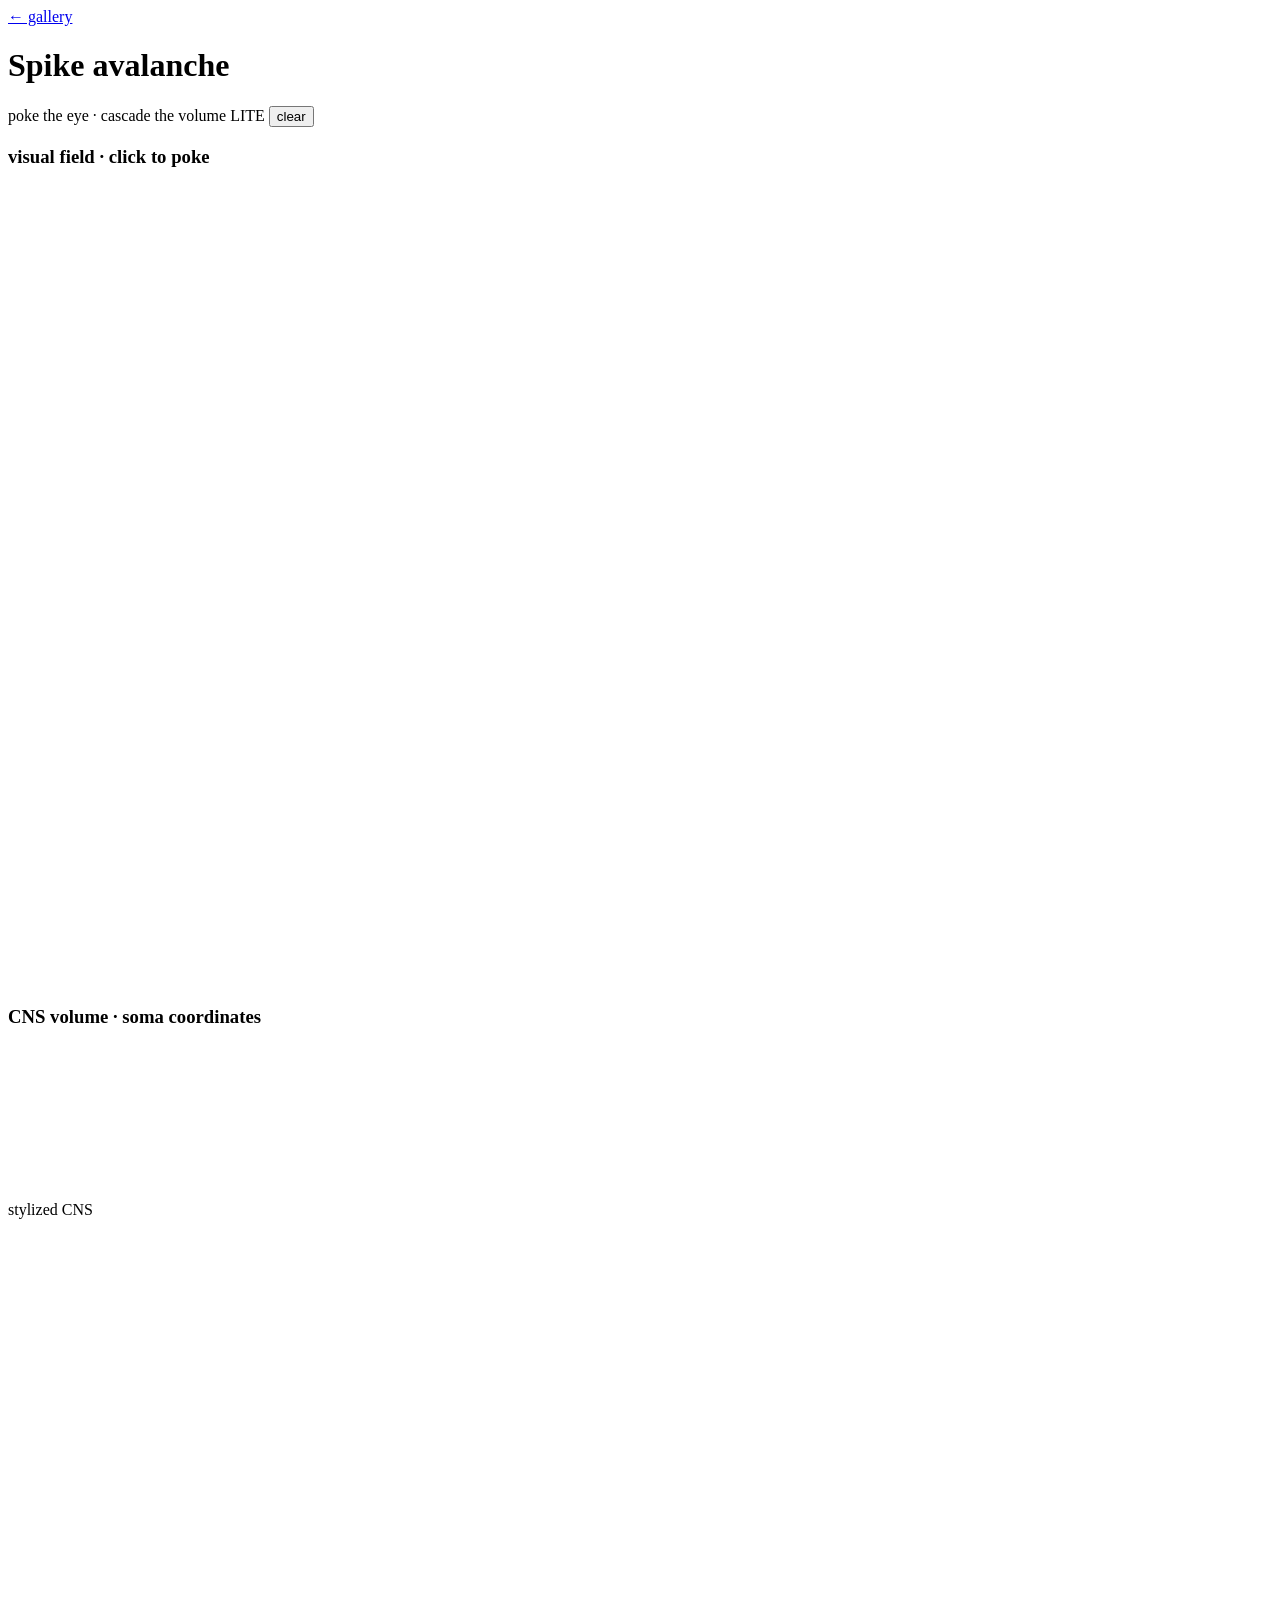
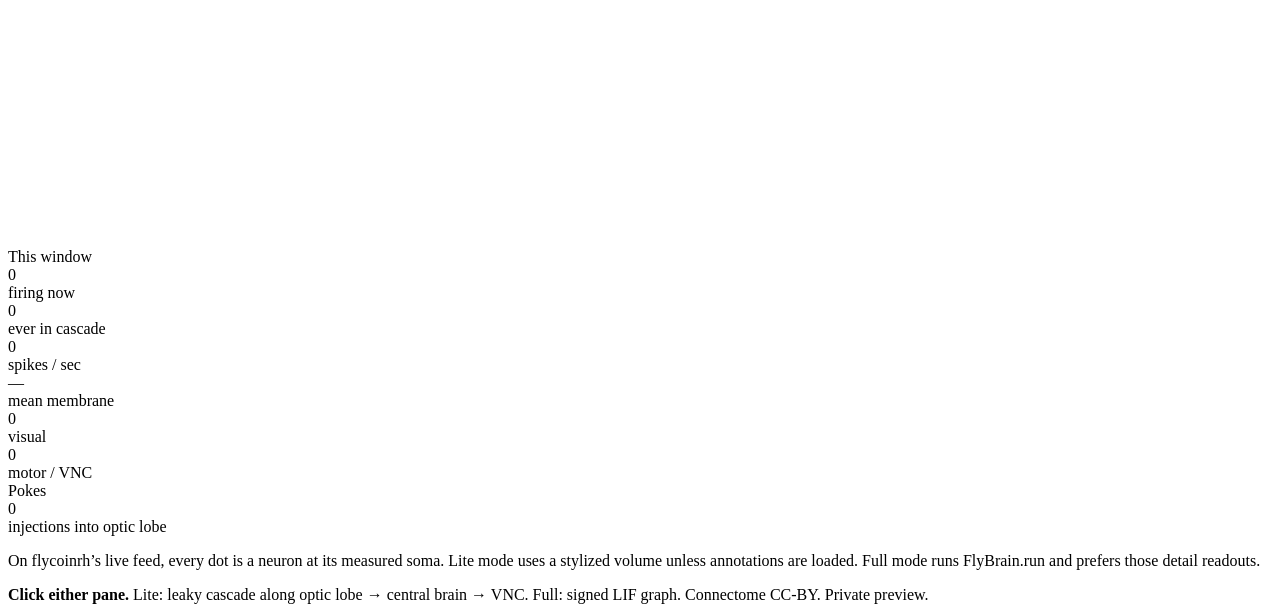
==== web/avalanche.html @ 28025937 "Add private preview gallery of five fly-brain visual demos Lite mode runs immediately: 892-hex L1/L2" ====
<!doctype html>
<html lang="en">
<head>
  <meta charset="utf-8">
  <meta name="viewport" content="width=device-width, initial-scale=1">
  <meta name="robots" content="noindex,nofollow">
  <title>Spike avalanche — FLYBRAIN demos</title>
  <link rel="preconnect" href="https://fonts.googleapis.com">
  <link rel="preconnect" href="https://fonts.gstatic.com" crossorigin>
  <link href="https://fonts.googleapis.com/css2?family=Archivo:wght@400;500;600&family=IBM+Plex+Mono:wght@400;500&family=Instrument+Serif:ital@0;1&display=swap" rel="stylesheet">
  <link rel="stylesheet" href="/static/css/panel.css">
</head>
<body class="demo">
  <header class="bar">
    <a class="back" href="/">← gallery</a>
    <h1>Spike avalanche</h1>
    <span class="sub">poke the eye · cascade the volume</span>
    <span class="grow"></span>
    <span class="pill amber" id="mode"><span class="pip" id="pip"></span><span id="mode-label">LITE</span></span>
    <button class="ghost" id="reset">clear</button>
  </header>
  <main class="stage">
    <section class="split" style="min-height:calc(100vh - 58px)">
      <div class="pane" style="min-height:calc(100vh - 58px)">
        <h3>visual field · click to poke</h3>
        <canvas id="retina"></canvas>
      </div>
      <div class="pane" style="min-height:calc(100vh - 58px)">
        <h3>CNS volume · soma coordinates</h3>
        <canvas id="cns"></canvas>
        <div class="corner bl" id="soma-src">stylized CNS</div>
      </div>
    </section>
    <aside class="side">
      <div>
        <div class="k">This window</div>
        <div class="stats">
          <div class="stat"><div class="n" id="n-fire">0</div><div class="l">firing now</div></div>
          <div class="stat"><div class="n" id="n-ever">0</div><div class="l">ever in cascade</div></div>
          <div class="stat"><div class="n" id="n-spk">0</div><div class="l">spikes / sec</div></div>
          <div class="stat"><div class="n" id="n-mv">—</div><div class="l">mean membrane</div></div>
          <div class="stat"><div class="n" id="n-vis">0</div><div class="l">visual</div></div>
          <div class="stat"><div class="n" id="n-mot">0</div><div class="l">motor / VNC</div></div>
        </div>
      </div>
      <div>
        <div class="k">Pokes</div>
        <div class="stat"><div class="n" id="pokes">0</div><div class="l">injections into optic lobe</div></div>
      </div>
      <p class="honesty" id="mode-blurb"></p>
      <p class="honesty">On flycoinrh’s live feed, every dot is a neuron at its measured soma. Lite mode uses a stylized volume unless annotations are loaded. Full mode runs FlyBrain.run and prefers those detail readouts.</p>
    </aside>
  </main>
  <div class="note-strip">
    <b>Click either pane.</b> Lite: leaky cascade along optic lobe → central brain → VNC.
    Full: signed LIF graph. Connectome CC-BY. Private preview.
  </div>
  <script type="module" src="/static/js/avalanche.js"></script>
</body>
</html>
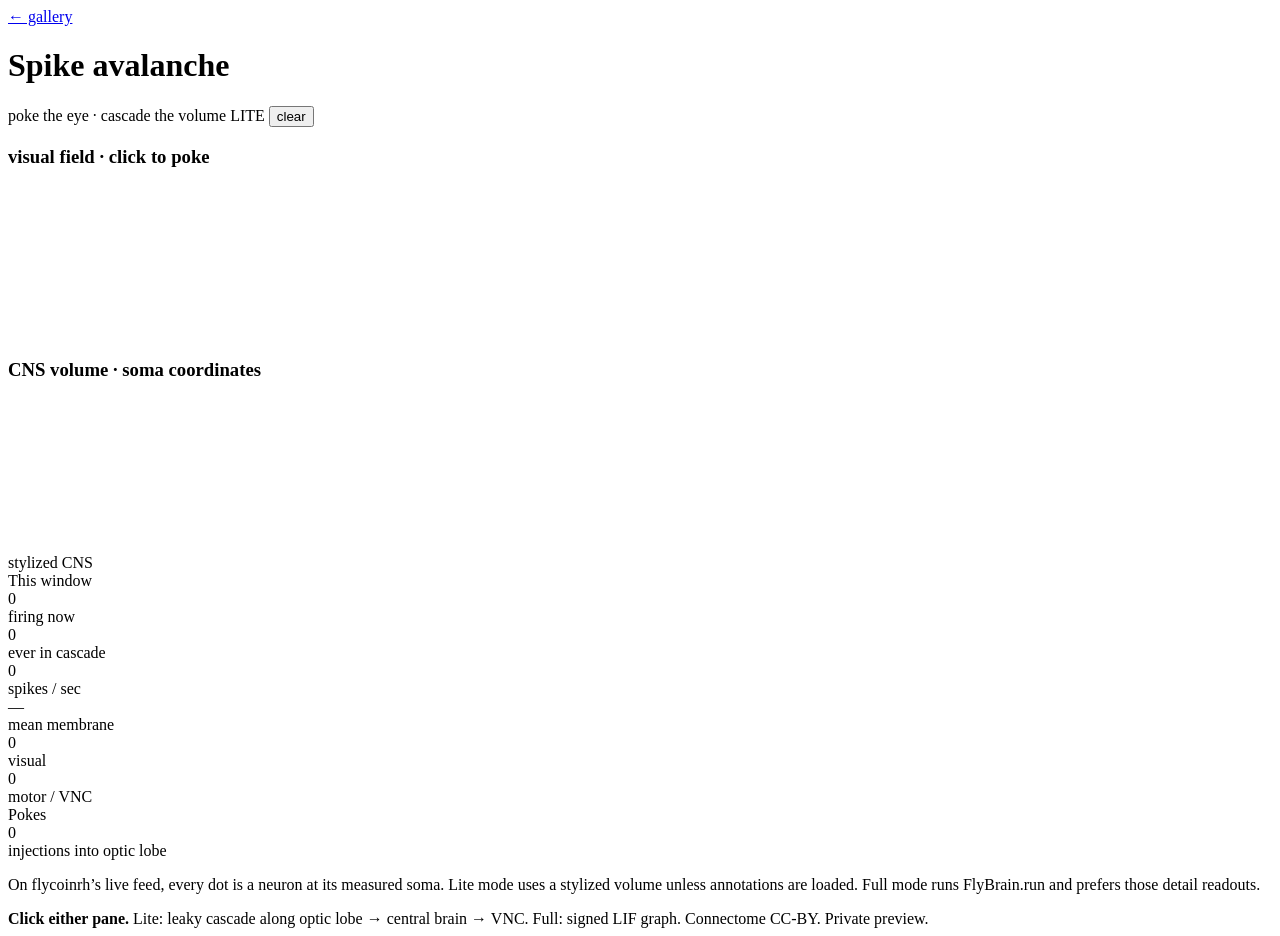
==== commit 39c8f046: "Polish live demos: visible CNS avalanche, chase FOV, nose layout Make the spike cascade actually pro" ====
--- a/web/avalanche.html
+++ b/web/avalanche.html
@@ -20,12 +20,12 @@
     <button class="ghost" id="reset">clear</button>
   </header>
   <main class="stage">
-    <section class="split" style="min-height:calc(100vh - 58px)">
-      <div class="pane" style="min-height:calc(100vh - 58px)">
+    <section class="split" style="min-height:0;height:100%">
+      <div class="pane" style="min-height:0;height:100%">
         <h3>visual field · click to poke</h3>
         <canvas id="retina"></canvas>
       </div>
-      <div class="pane" style="min-height:calc(100vh - 58px)">
+      <div class="pane" style="min-height:0;height:100%">
         <h3>CNS volume · soma coordinates</h3>
         <canvas id="cns"></canvas>
         <div class="corner bl" id="soma-src">stylized CNS</div>
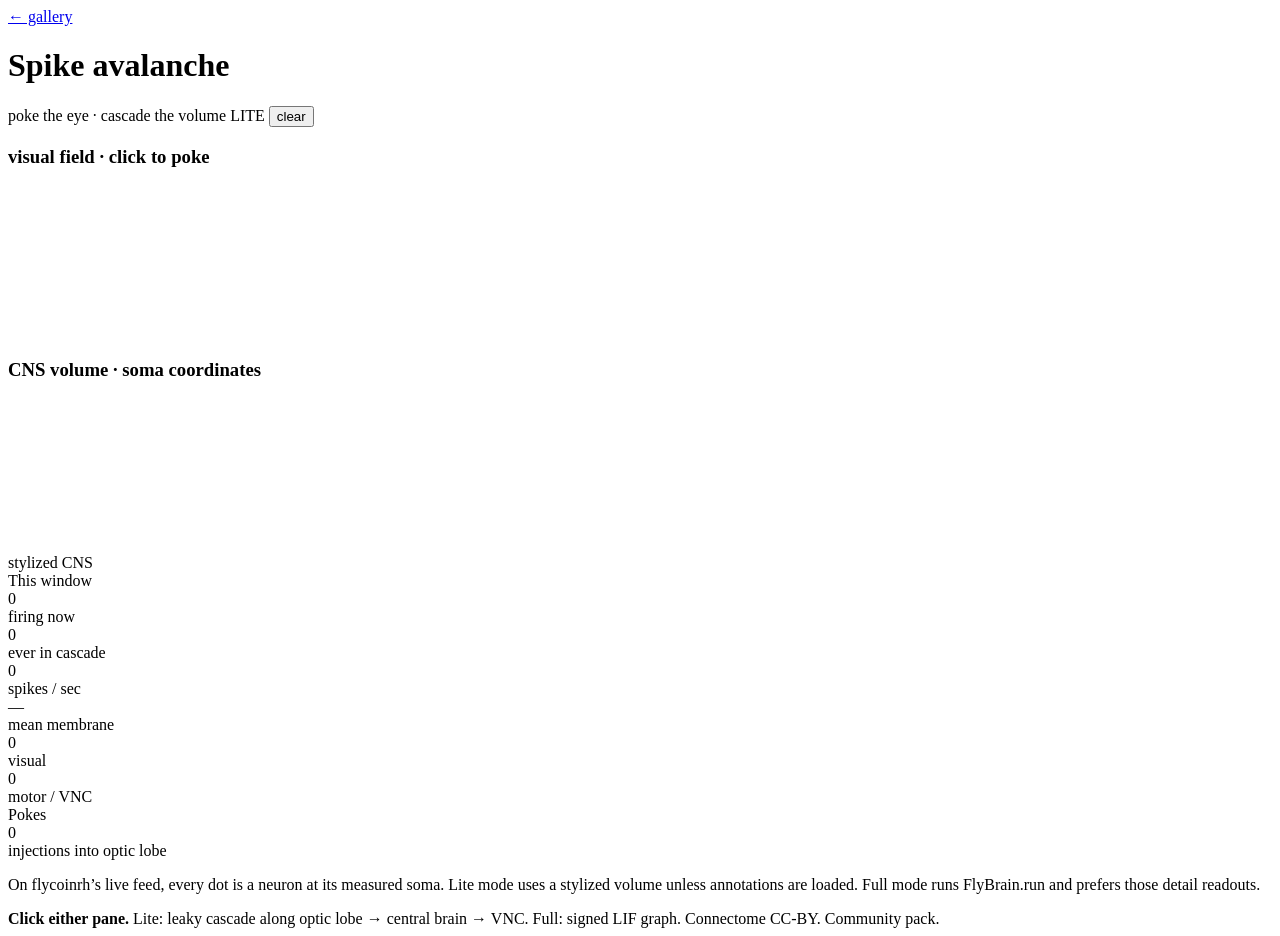
==== commit 384d3c1c: "Community pack: public docs, compose, and live-host notes Rewrite the README for a public gallery (l" ====
--- a/web/avalanche.html
+++ b/web/avalanche.html
@@ -3,7 +3,6 @@
 <head>
   <meta charset="utf-8">
   <meta name="viewport" content="width=device-width, initial-scale=1">
-  <meta name="robots" content="noindex,nofollow">
   <title>Spike avalanche — FLYBRAIN demos</title>
   <link rel="preconnect" href="https://fonts.googleapis.com">
   <link rel="preconnect" href="https://fonts.gstatic.com" crossorigin>
@@ -53,7 +52,7 @@
   </main>
   <div class="note-strip">
     <b>Click either pane.</b> Lite: leaky cascade along optic lobe → central brain → VNC.
-    Full: signed LIF graph. Connectome CC-BY. Private preview.
+    Full: signed LIF graph. Connectome CC-BY. Community pack.
   </div>
   <script type="module" src="/static/js/avalanche.js"></script>
 </body>
